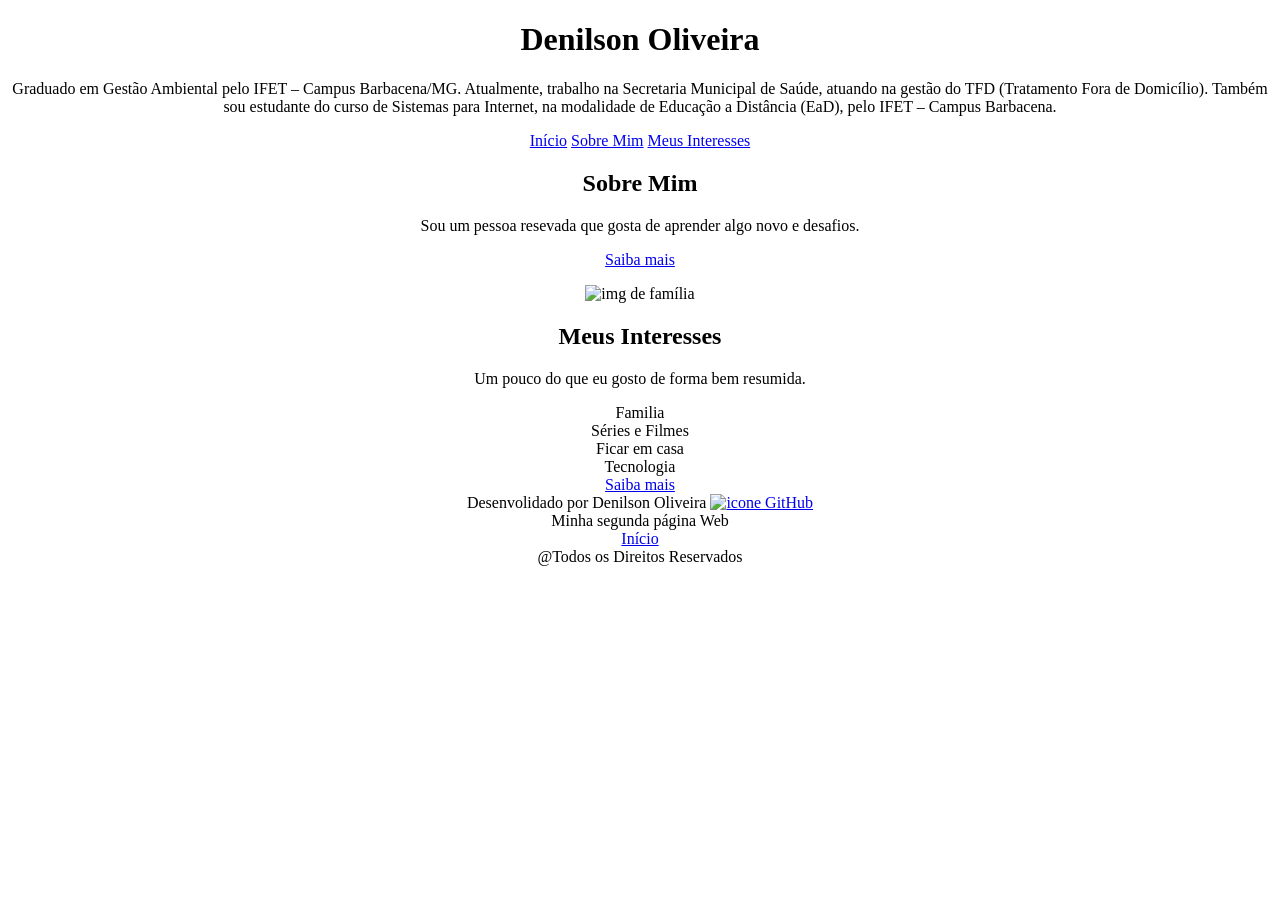
==== index.html @ 172046b7 "Add files via upload" ====
<!DOCTYPE html>
<html>
    <head>
        <meta charset="utf-8">
        <meta name="viewport" content="width=device-width, initial-scale=1.0">
        <title>Denilson Oliveira - Perfil</title>
    </head>
    <body>
        <header>
            <h1 style="text-align: center;">Denilson Oliveira</h1>
                <p style="text-align: center;">Graduado em Gestão Ambiental pelo IFET – Campus Barbacena/MG. 
                   Atualmente, trabalho na Secretaria Municipal de Saúde, atuando na gestão do TFD (Tratamento Fora de Domicílio).
                   Também sou estudante do curso de Sistemas para Internet, na modalidade de Educação a Distância (EaD),
                   pelo IFET – Campus Barbacena.
                   
                </p>
               
                
                
        </header>
        <nav style="text-align: center;">
            <a href="index.html">Início</a>
            <a href="sobre.html">Sobre Mim</a>
            <a href="#mi">Meus Interesses</a>
        </nav>
        <main style="text-align: center;">
            <section>
                <h2>Sobre Mim</h2>
                    <p>Sou um pessoa resevada que gosta de aprender algo novo e desafios.</p>
                    <a href="sobre.html">Saiba mais</a>
                     <P style="text-align: center;">
                    <img src="img/familia.png" width="180"class="imagem-centralizada" alt="img de família"   >
                </P>

            </section>
                
           <section id="mi" >
            <h2>Meus Interesses</h2>
            <p>Um pouco do que eu gosto de forma bem resumida.</p>
                Familia<br>
                Séries e Filmes<br>
                Ficar em casa<br>
                Tecnologia<br>
                <a href="sobre.html">Saiba mais</a>
           </section>
                
           

        </main>
        <footer style="text-align: center;">
            
           Desenvolidado por Denilson Oliveira <a href="https://github.com/d3nilson/" target="_blank" rel="noopener noreferrer">
            <img src="ico/github.png" width="25"class="imagem-centralizada" alt="icone GitHub"  ></a><br>
            Minha segunda página Web<br>
            <a href="index.html">Início</a><br>
            @Todos os Direitos Reservados

        </footer>
    </body>
</html>
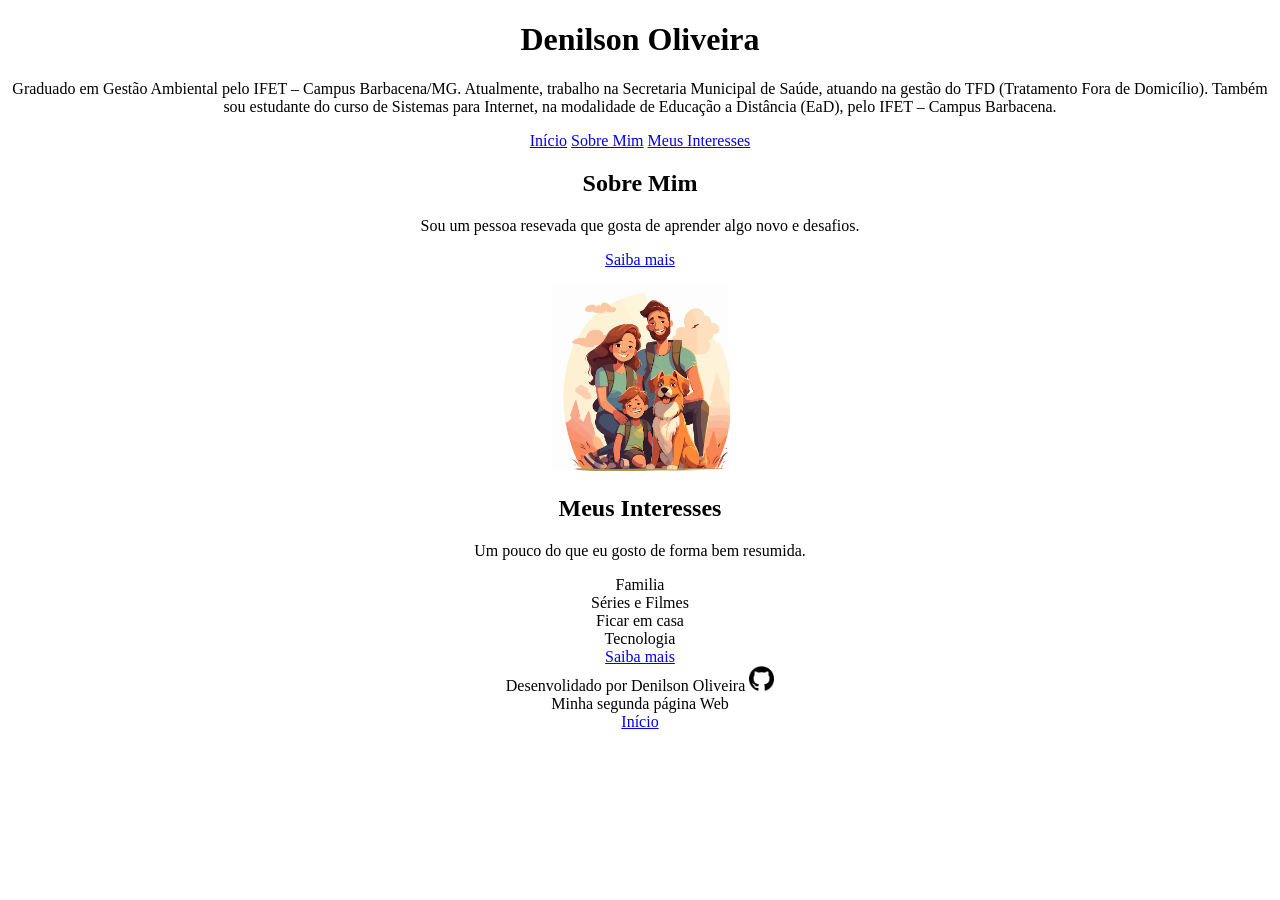
==== commit f0580e67: "Update index.html" ====
--- a/index.html
+++ b/index.html
@@ -12,11 +12,7 @@
                    Atualmente, trabalho na Secretaria Municipal de Saúde, atuando na gestão do TFD (Tratamento Fora de Domicílio).
                    Também sou estudante do curso de Sistemas para Internet, na modalidade de Educação a Distância (EaD),
                    pelo IFET – Campus Barbacena.
-                   
-                </p>
-               
-                
-                
+                </p>          
         </header>
         <nav style="text-align: center;">
             <a href="index.html">Início</a>
@@ -28,12 +24,10 @@
                 <h2>Sobre Mim</h2>
                     <p>Sou um pessoa resevada que gosta de aprender algo novo e desafios.</p>
                     <a href="sobre.html">Saiba mais</a>
-                     <P style="text-align: center;">
+                    <P style="text-align: center;">
                     <img src="img/familia.png" width="180"class="imagem-centralizada" alt="img de família"   >
-                </P>
-
+                    </P>
             </section>
-                
            <section id="mi" >
             <h2>Meus Interesses</h2>
             <p>Um pouco do que eu gosto de forma bem resumida.</p>
@@ -41,20 +35,14 @@
                 Séries e Filmes<br>
                 Ficar em casa<br>
                 Tecnologia<br>
-                <a href="sobre.html">Saiba mais</a>
+            <a href="sobre.html">Saiba mais</a>
            </section>
-                
-           
-
         </main>
         <footer style="text-align: center;">
-            
-           Desenvolidado por Denilson Oliveira <a href="https://github.com/d3nilson/" target="_blank" rel="noopener noreferrer">
+            Desenvolidado por Denilson Oliveira <a href="https://github.com/d3nilson/" target="_blank" rel="noopener noreferrer">
             <img src="ico/github.png" width="25"class="imagem-centralizada" alt="icone GitHub"  ></a><br>
             Minha segunda página Web<br>
             <a href="index.html">Início</a><br>
-            @Todos os Direitos Reservados
-
         </footer>
     </body>
-</html>+</html>
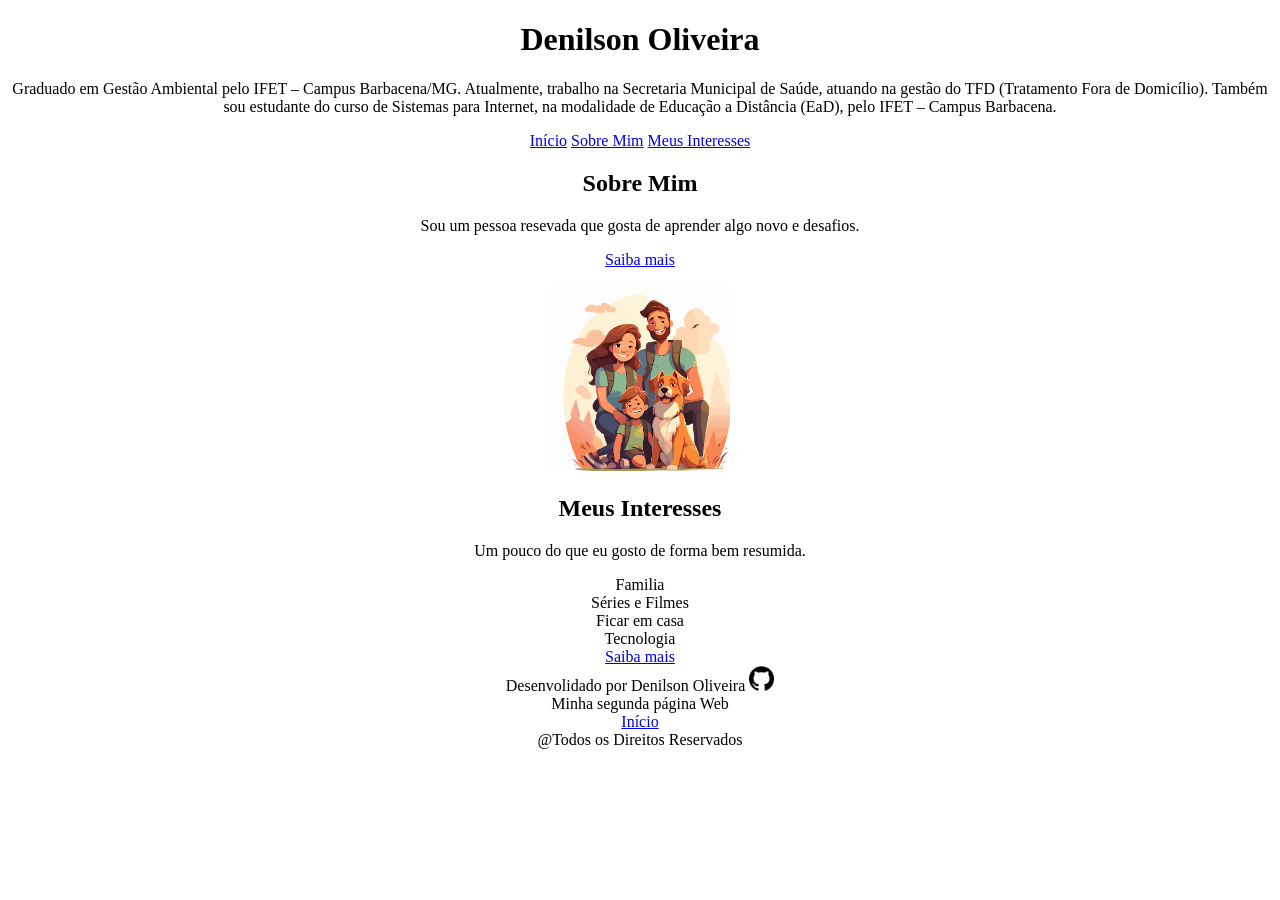
==== commit 003e0238: "Add files via upload" ====
--- a/index.html
+++ b/index.html
@@ -12,7 +12,11 @@
                    Atualmente, trabalho na Secretaria Municipal de Saúde, atuando na gestão do TFD (Tratamento Fora de Domicílio).
                    Também sou estudante do curso de Sistemas para Internet, na modalidade de Educação a Distância (EaD),
                    pelo IFET – Campus Barbacena.
-                </p>          
+                   
+                </p>
+               
+                
+                
         </header>
         <nav style="text-align: center;">
             <a href="index.html">Início</a>
@@ -24,10 +28,12 @@
                 <h2>Sobre Mim</h2>
                     <p>Sou um pessoa resevada que gosta de aprender algo novo e desafios.</p>
                     <a href="sobre.html">Saiba mais</a>
-                    <P style="text-align: center;">
+                     <P style="text-align: center;">
                     <img src="img/familia.png" width="180"class="imagem-centralizada" alt="img de família"   >
                     </P>
+
             </section>
+                
            <section id="mi" >
             <h2>Meus Interesses</h2>
             <p>Um pouco do que eu gosto de forma bem resumida.</p>
@@ -35,14 +41,20 @@
                 Séries e Filmes<br>
                 Ficar em casa<br>
                 Tecnologia<br>
-            <a href="sobre.html">Saiba mais</a>
+                <a href="sobre.html">Saiba mais</a>
            </section>
+                
+           
+
         </main>
         <footer style="text-align: center;">
-            Desenvolidado por Denilson Oliveira <a href="https://github.com/d3nilson/" target="_blank" rel="noopener noreferrer">
+            
+           Desenvolidado por Denilson Oliveira <a href="https://github.com/d3nilson/" target="_blank" rel="noopener noreferrer">
             <img src="ico/github.png" width="25"class="imagem-centralizada" alt="icone GitHub"  ></a><br>
             Minha segunda página Web<br>
             <a href="index.html">Início</a><br>
+            @Todos os Direitos Reservados
+
         </footer>
     </body>
-</html>
+</html>
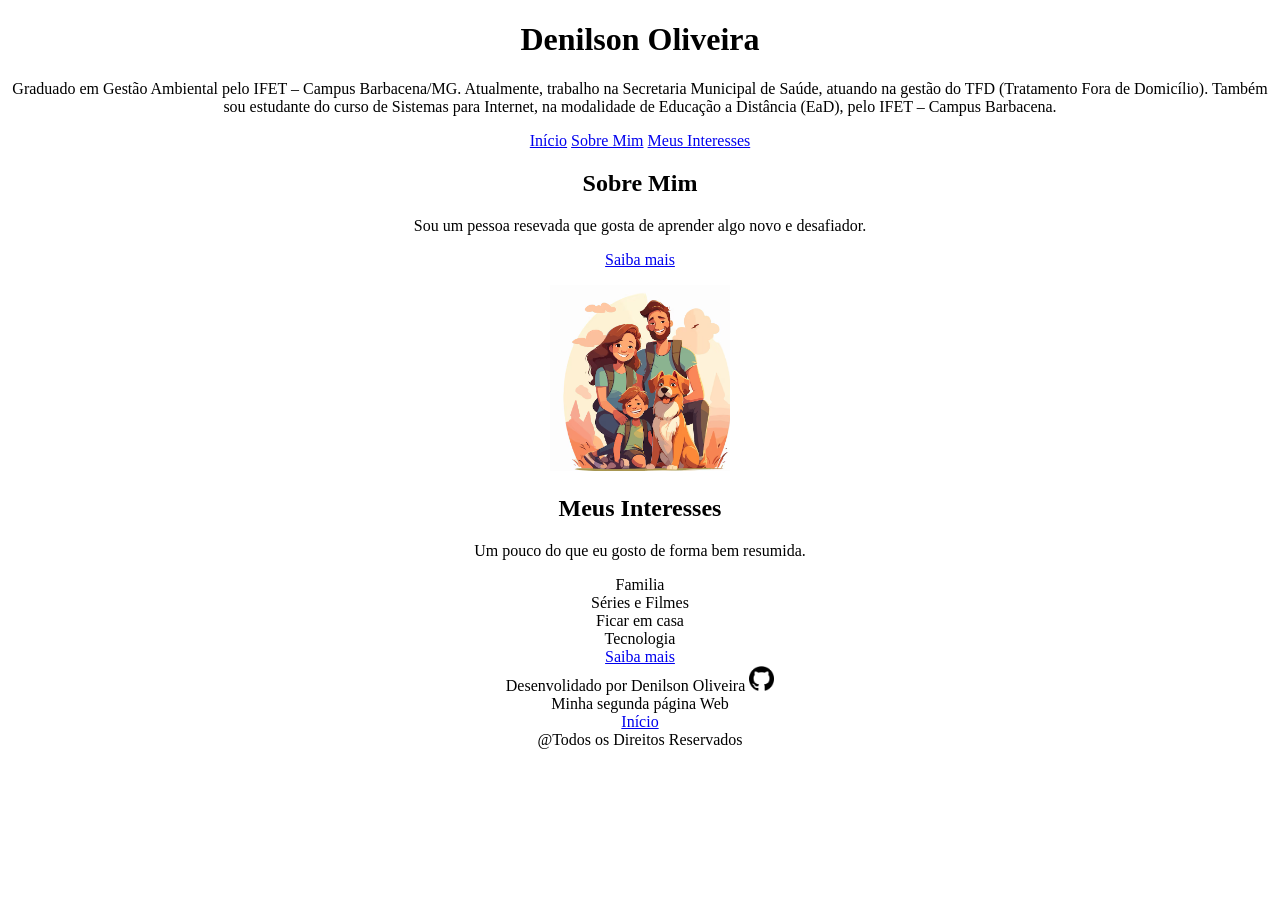
==== commit 81d0a244: "Update index.html" ====
--- a/index.html
+++ b/index.html
@@ -26,7 +26,7 @@
         <main style="text-align: center;">
             <section>
                 <h2>Sobre Mim</h2>
-                    <p>Sou um pessoa resevada que gosta de aprender algo novo e desafios.</p>
+                    <p>Sou um pessoa resevada que gosta de aprender algo novo e desafiador.</p>
                     <a href="sobre.html">Saiba mais</a>
                      <P style="text-align: center;">
                     <img src="img/familia.png" width="180"class="imagem-centralizada" alt="img de família"   >
@@ -57,4 +57,4 @@
 
         </footer>
     </body>
-</html>+</html>
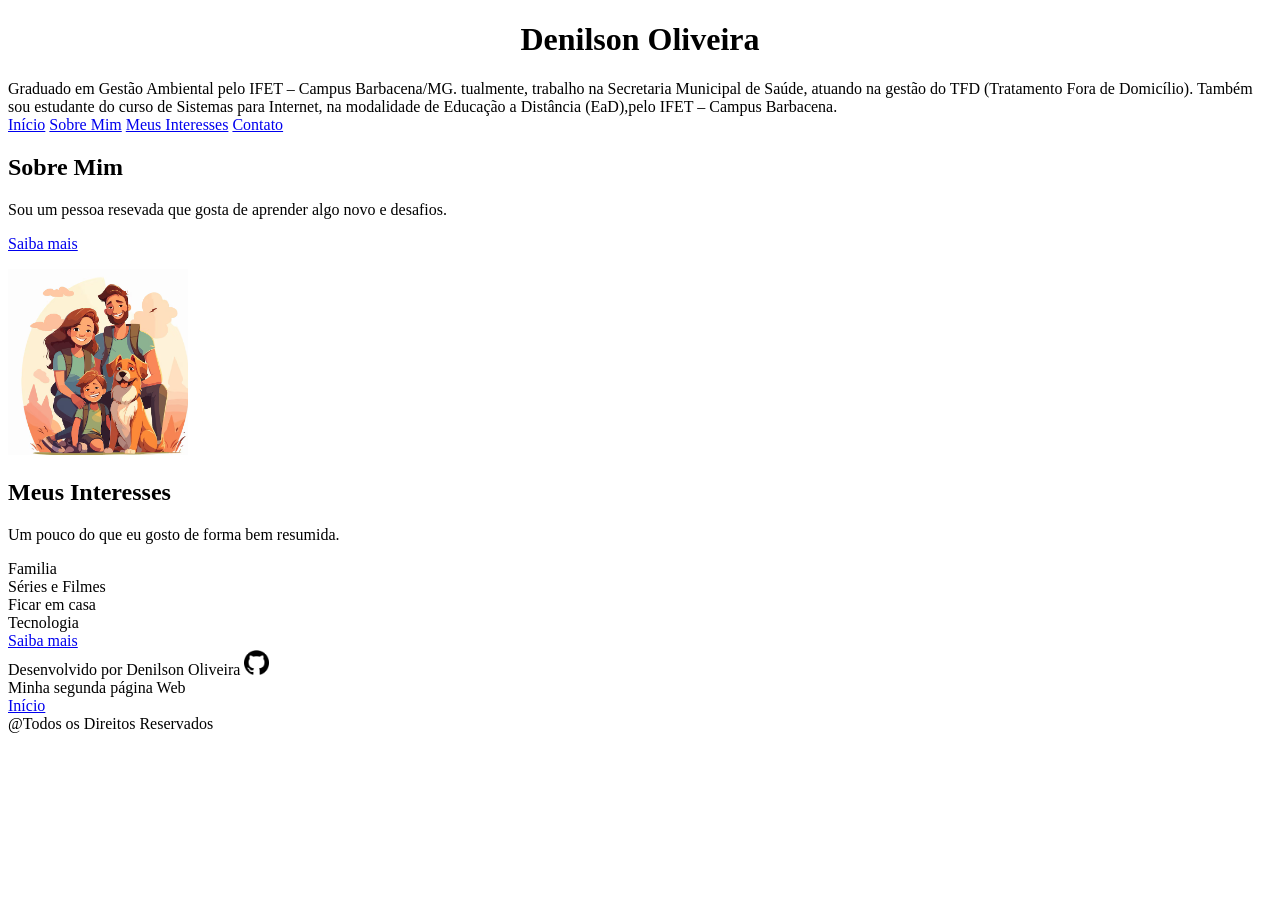
==== commit edf162fe: "Add files via upload" ====
--- a/index.html
+++ b/index.html
@@ -1,60 +1,66 @@
 <!DOCTYPE html>
+
 <html>
+
     <head>
         <meta charset="utf-8">
         <meta name="viewport" content="width=device-width, initial-scale=1.0">
         <title>Denilson Oliveira - Perfil</title>
     </head>
+
     <body>
         <header>
-            <h1 style="text-align: center;">Denilson Oliveira</h1>
-                <p style="text-align: center;">Graduado em Gestão Ambiental pelo IFET – Campus Barbacena/MG. 
-                   Atualmente, trabalho na Secretaria Municipal de Saúde, atuando na gestão do TFD (Tratamento Fora de Domicílio).
-                   Também sou estudante do curso de Sistemas para Internet, na modalidade de Educação a Distância (EaD),
-                   pelo IFET – Campus Barbacena.
-                   
-                </p>
-               
-                
-                
+            <div>
+                <h1 style="text-align: center;">Denilson Oliveira</h1>
+                    Graduado em Gestão Ambiental pelo IFET – Campus Barbacena/MG. 
+                    tualmente, trabalho na Secretaria Municipal de Saúde, atuando na gestão do TFD (Tratamento Fora de Domicílio).
+                    Também sou estudante do curso de Sistemas para Internet, na modalidade de Educação a Distância (EaD),pelo IFET – Campus Barbacena.
+            </div>                     
         </header>
-        <nav style="text-align: center;">
-            <a href="index.html">Início</a>
-            <a href="sobre.html">Sobre Mim</a>
-            <a href="#mi">Meus Interesses</a>
+
+        <nav >
+            <div>
+                <a href="index.html">Início</a>
+                <a href="sobre.html">Sobre Mim</a>
+                <a href="#mi">Meus Interesses</a>
+                <a href="contato.html">Contato</a>
+            </div>
         </nav>
-        <main style="text-align: center;">
+
+        <main >
             <section>
-                <h2>Sobre Mim</h2>
-                    <p>Sou um pessoa resevada que gosta de aprender algo novo e desafiador.</p>
+                <div>
+                    <h2>Sobre Mim</h2>
+                    <p>Sou um pessoa resevada que gosta de aprender algo novo e desafios.</p>
                     <a href="sobre.html">Saiba mais</a>
-                     <P style="text-align: center;">
-                    <img src="img/familia.png" width="180"class="imagem-centralizada" alt="img de família"   >
+                     <P>
+                    <img src="img/familia.png" width="180" alt="img de família"   >
                     </P>
+                </div>
+            </section>
 
-            </section>
-                
-           <section id="mi" >
-            <h2>Meus Interesses</h2>
-            <p>Um pouco do que eu gosto de forma bem resumida.</p>
-                Familia<br>
-                Séries e Filmes<br>
-                Ficar em casa<br>
-                Tecnologia<br>
-                <a href="sobre.html">Saiba mais</a>
-           </section>
-                
-           
+            <section id="mi" >
+                <div>
+                    <h2>Meus Interesses</h2>
+                    <p>Um pouco do que eu gosto de forma bem resumida.</p>
+                    Familia<br>
+                    Séries e Filmes<br>
+                    Ficar em casa<br>
+                    Tecnologia<br>
+                    <a href="sobre.html">Saiba mais</a>
+                    
+                </div>
+           </section>   
 
         </main>
-        <footer style="text-align: center;">
-            
-           Desenvolidado por Denilson Oliveira <a href="https://github.com/d3nilson/" target="_blank" rel="noopener noreferrer">
-            <img src="ico/github.png" width="25"class="imagem-centralizada" alt="icone GitHub"  ></a><br>
-            Minha segunda página Web<br>
-            <a href="index.html">Início</a><br>
-            @Todos os Direitos Reservados
-
+        <footer>
+            <div>
+                Desenvolvido por Denilson Oliveira <a href="https://github.com/d3nilson/" target="_blank" rel="noopener noreferrer">
+                <img src="ico/github.png" width="25"class="imagem-centralizada" alt="icone GitHub"  ></a><br>
+                Minha segunda página Web<br>
+                <a href="index.html">Início</a><br>
+                @Todos os Direitos Reservados
+            </div>          
         </footer>
     </body>
-</html>
+</html>
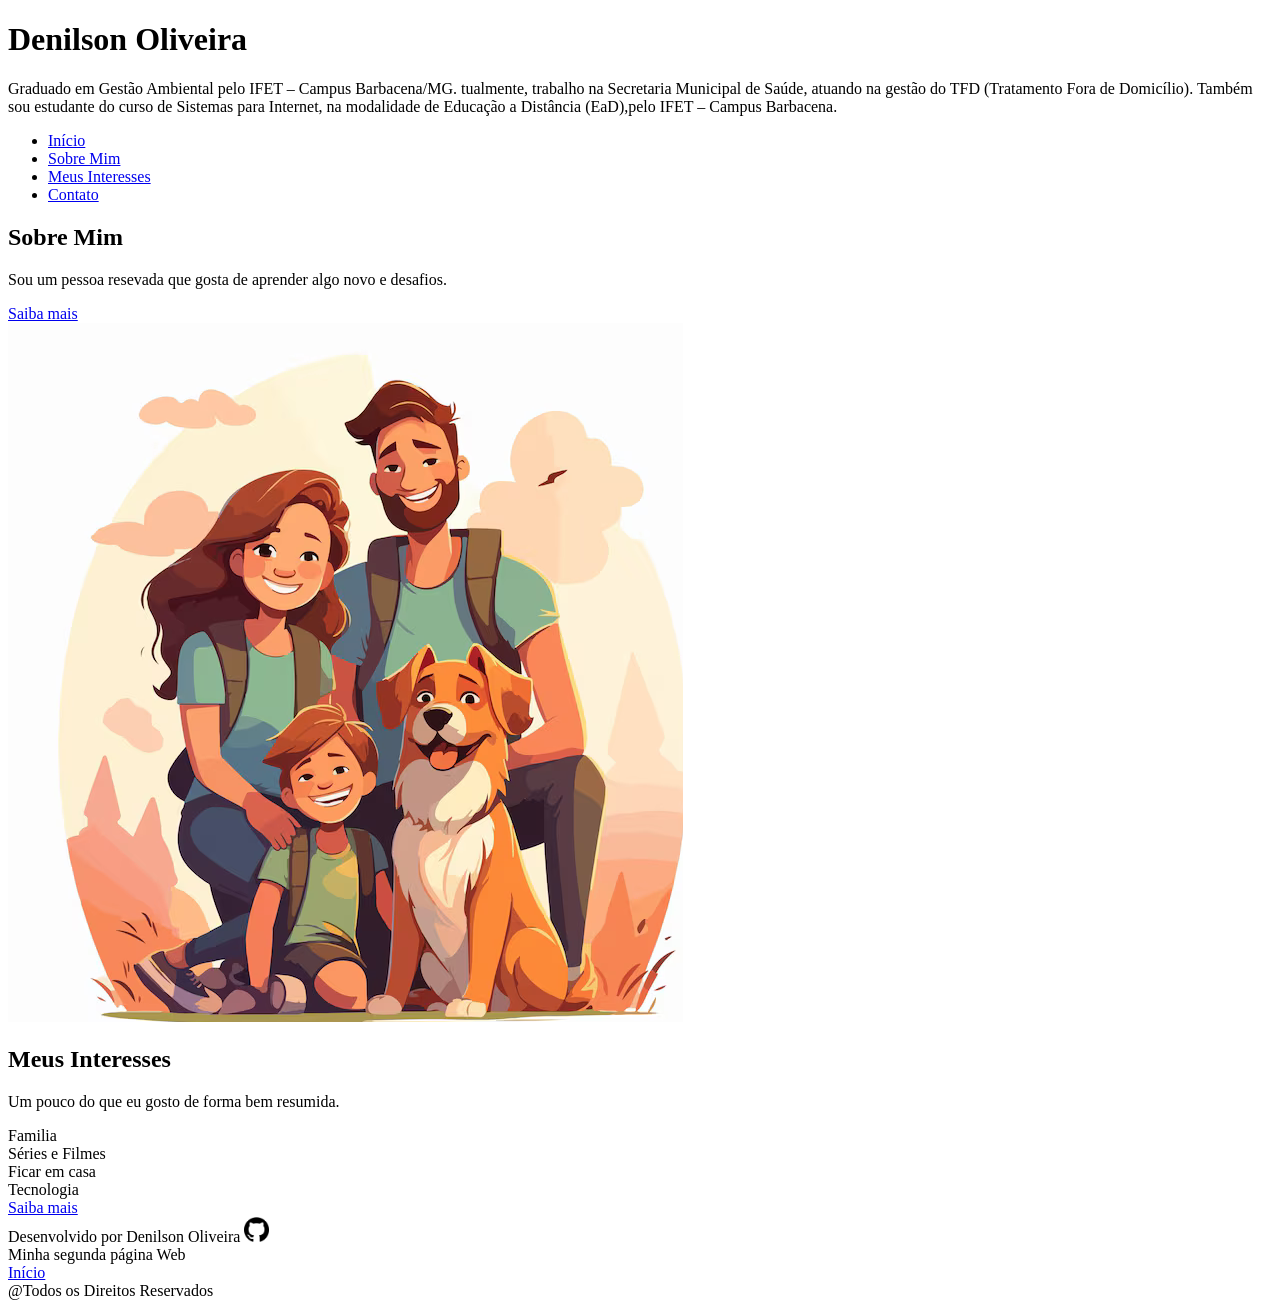
==== commit 2d8cff8d: "Add files via upload" ====
--- a/index.html
+++ b/index.html
@@ -5,62 +5,89 @@
     <head>
         <meta charset="utf-8">
         <meta name="viewport" content="width=device-width, initial-scale=1.0">
+        <link rel="stylesheet" href="css/style.css">
         <title>Denilson Oliveira - Perfil</title>
     </head>
 
     <body>
         <header>
             <div>
-                <h1 style="text-align: center;">Denilson Oliveira</h1>
+                <h1 >Denilson Oliveira</h1>
                     Graduado em Gestão Ambiental pelo IFET – Campus Barbacena/MG. 
                     tualmente, trabalho na Secretaria Municipal de Saúde, atuando na gestão do TFD (Tratamento Fora de Domicílio).
                     Também sou estudante do curso de Sistemas para Internet, na modalidade de Educação a Distância (EaD),pelo IFET – Campus Barbacena.
             </div>                     
         </header>
 
-        <nav >
-            <div>
-                <a href="index.html">Início</a>
-                <a href="sobre.html">Sobre Mim</a>
-                <a href="#mi">Meus Interesses</a>
-                <a href="contato.html">Contato</a>
-            </div>
+        <nav  >
+            <ul class="menu" >
+                <li><a class="fixo" href="index.html">Início</a></li>
+                <li><a href="sobre.html">Sobre Mim</a></li>
+                <li><a href="#mi">Meus Interesses</a></li>
+                <li><a href="contato.html">Contato</a></li>
+               
+            </ul>
+          
         </nav>
 
         <main >
-            <section>
+            <div class="flex-container">
                 <div>
-                    <h2>Sobre Mim</h2>
-                    <p>Sou um pessoa resevada que gosta de aprender algo novo e desafios.</p>
-                    <a href="sobre.html">Saiba mais</a>
-                     <P>
-                    <img src="img/familia.png" width="180" alt="img de família"   >
-                    </P>
+                     <section>
+                        <div>
+                            <h2>Sobre Mim</h2>
+                                <p>Sou um pessoa resevada que gosta de aprender algo novo e desafios.</p>
+                                <div class="btn">
+                                     <a  href="sobre.html">Saiba mais</a>
+                                    
+                                </div>
+                                <img class="img" src="img/familia.png"  alt="img de família"   >
+                                
+                                
+                                
+                        </div>
+                     </section>
+                    </div>
+                <div>
+                    <section id="mi" >
+                        <div>
+                            <h2>Meus Interesses</h2>
+                            <p>Um pouco do que eu gosto de forma bem resumida.</p>
+                            Familia<br>
+                            Séries e Filmes<br>
+                            Ficar em casa<br>
+                            Tecnologia<br>
+                            <div class="btn">
+                                <a  href="sobre.html">Saiba mais</a>
+
+                            </div>
+                            
+                        </div>
+                    </section>   
                 </div>
-            </section>
+                
 
-            <section id="mi" >
-                <div>
-                    <h2>Meus Interesses</h2>
-                    <p>Um pouco do que eu gosto de forma bem resumida.</p>
-                    Familia<br>
-                    Séries e Filmes<br>
-                    Ficar em casa<br>
-                    Tecnologia<br>
-                    <a href="sobre.html">Saiba mais</a>
-                    
-                </div>
-           </section>   
+
+
+                
+            </div>
+           
+
+            
 
         </main>
         <footer>
-            <div>
+            
                 Desenvolvido por Denilson Oliveira <a href="https://github.com/d3nilson/" target="_blank" rel="noopener noreferrer">
                 <img src="ico/github.png" width="25"class="imagem-centralizada" alt="icone GitHub"  ></a><br>
                 Minha segunda página Web<br>
-                <a href="index.html">Início</a><br>
+                <div class="btn">
+                    <a  href="index.html">Início</a><br>
+
+                </div>
+                
                 @Todos os Direitos Reservados
-            </div>          
+                
         </footer>
     </body>
 </html>
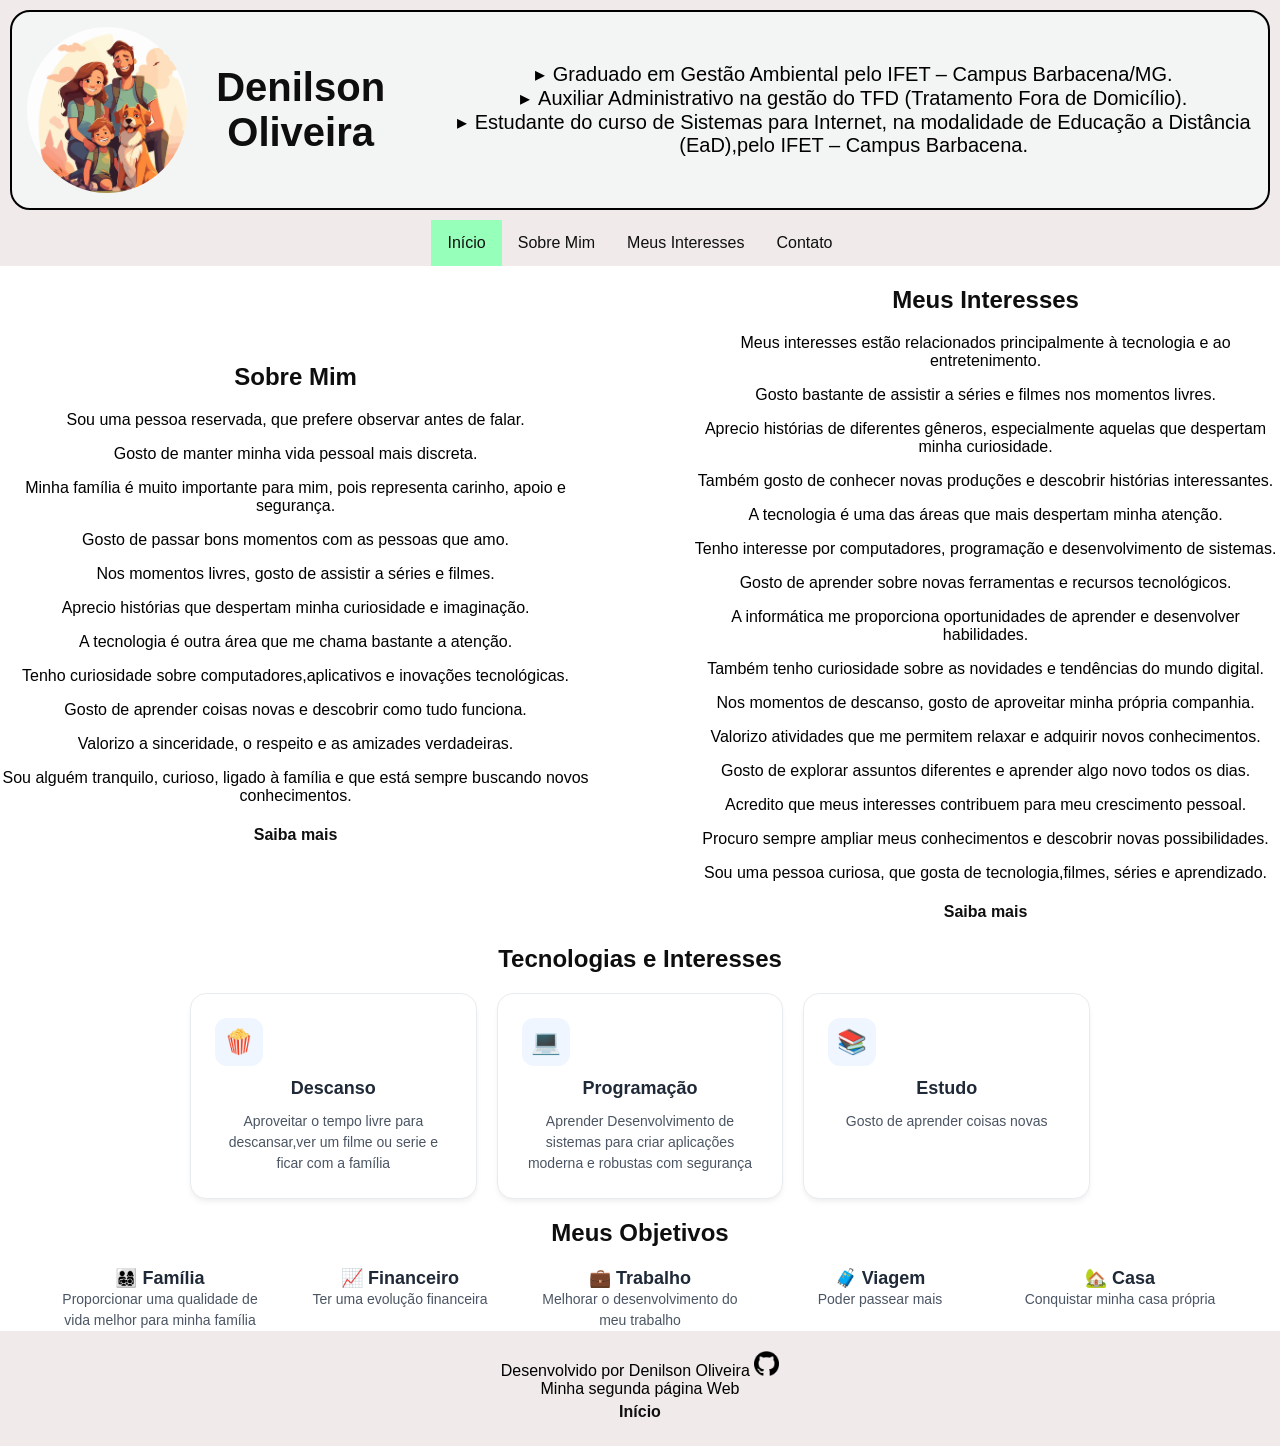
==== commit 2f2ea527: "Add files via upload" ====
--- a/index.html
+++ b/index.html
@@ -1,93 +1,160 @@
 <!DOCTYPE html>
+<html lang="pt-br">
+<head>
+    <meta charset="UTF-8">
+    <meta name="viewport" content="width=device-width, initial-scale=1.0">
+    <link rel="stylesheet" href="css/style2.css">
+    <link rel="stylesheet" href="css/style.css">
+    <title>Denilson Oliveira - Perfil</title>
+</head>
+<body>
+    <header>
+        <div class="principal">
+            <img class="img" src="img/familia.png"  alt="img de família"   >
+            <h1 >Denilson Oliveira</h1>
+                <ul>
+                    <li>Graduado em Gestão Ambiental pelo IFET – Campus Barbacena/MG.</li>
+                    <li>Auxiliar Administrativo na gestão do TFD (Tratamento Fora de Domicílio). </li>
+                    <li>Estudante do curso de Sistemas para Internet, na modalidade de Educação a Distância (EaD),pelo IFET – Campus Barbacena.</li>
+                
+                </ul>
+       
+            </div>  
 
-<html>
-
-    <head>
-        <meta charset="utf-8">
-        <meta name="viewport" content="width=device-width, initial-scale=1.0">
-        <link rel="stylesheet" href="css/style.css">
-        <title>Denilson Oliveira - Perfil</title>
-    </head>
-
-    <body>
-        <header>
-            <div>
-                <h1 >Denilson Oliveira</h1>
-                    Graduado em Gestão Ambiental pelo IFET – Campus Barbacena/MG. 
-                    tualmente, trabalho na Secretaria Municipal de Saúde, atuando na gestão do TFD (Tratamento Fora de Domicílio).
-                    Também sou estudante do curso de Sistemas para Internet, na modalidade de Educação a Distância (EaD),pelo IFET – Campus Barbacena.
-            </div>                     
-        </header>
-
+    </header>
         <nav  >
             <ul class="menu" >
                 <li><a class="fixo" href="index.html">Início</a></li>
                 <li><a href="sobre.html">Sobre Mim</a></li>
                 <li><a href="#mi">Meus Interesses</a></li>
                 <li><a href="contato.html">Contato</a></li>
-               
             </ul>
-          
         </nav>
 
-        <main >
-            <div class="flex-container">
-                <div>
-                     <section>
-                        <div>
-                            <h2>Sobre Mim</h2>
-                                <p>Sou um pessoa resevada que gosta de aprender algo novo e desafios.</p>
-                                <div class="btn">
-                                     <a  href="sobre.html">Saiba mais</a>
-                                    
-                                </div>
-                                <img class="img" src="img/familia.png"  alt="img de família"   >
-                                
-                                
-                                
-                        </div>
-                     </section>
-                    </div>
-                <div>
-                    <section id="mi" >
-                        <div>
-                            <h2>Meus Interesses</h2>
-                            <p>Um pouco do que eu gosto de forma bem resumida.</p>
-                            Familia<br>
-                            Séries e Filmes<br>
-                            Ficar em casa<br>
-                            Tecnologia<br>
-                            <div class="btn">
-                                <a  href="sobre.html">Saiba mais</a>
+    <main >
+        <div class="conteudo"> 
+        <section>
+            <div class="texto">
+                <h2>Sobre Mim</h2>
+                <p>Sou uma pessoa reservada, que prefere observar antes de falar. 
+                <p>Gosto de manter minha vida pessoal mais discreta.</p>
+                <p>Minha família é muito importante para mim, pois representa carinho, apoio e segurança. 
+                <p>Gosto de passar bons momentos com as pessoas que amo.</p>
+                <p>Nos momentos livres, gosto de assistir a séries e filmes.</p> 
+                <p>Aprecio histórias que despertam minha curiosidade e imaginação.</p>
+                <p>A tecnologia é outra área que me chama bastante a atenção. 
+                <p>Tenho curiosidade sobre computadores,aplicativos e inovações tecnológicas.</p>
+                <p>Gosto de aprender coisas novas e descobrir como tudo funciona. 
+                <p>Valorizo a sinceridade, o respeito e as amizades verdadeiras.</p>
+                <p>Sou alguém tranquilo, curioso, ligado à família e que está sempre buscando novos conhecimentos.</p>
+            </div>
+            <div class="btn"><a  href="sobre.html">Saiba mais</a></div> 
+                       
+        </section>
+        <section class="texto" >
+            <div>
+                <h2>Meus Interesses</h2>
+                <div class="texto">
+                <p>Meus interesses estão relacionados principalmente à tecnologia e ao entretenimento.</p>
+                <p>Gosto bastante de assistir a séries e filmes nos momentos livres.</p>
+                <p>Aprecio histórias de diferentes gêneros, especialmente aquelas que despertam minha curiosidade.</p>
+                <p>Também gosto de conhecer novas produções e descobrir histórias interessantes.</p>
+                <p>A tecnologia é uma das áreas que mais despertam minha atenção.</p>
+                <p>Tenho interesse por computadores, programação e desenvolvimento de sistemas.</p>
+                <p>Gosto de aprender sobre novas ferramentas e recursos tecnológicos.</p>
+                <p>A informática me proporciona oportunidades de aprender e desenvolver habilidades.</p>
+                <p>Também tenho curiosidade sobre as novidades e tendências do mundo digital.</p>
+                <p>Nos momentos de descanso, gosto de aproveitar minha própria companhia.</p>
+                <p>Valorizo atividades que me permitem relaxar e adquirir novos conhecimentos.</p>
+                <p>Gosto de explorar assuntos diferentes e aprender algo novo todos os dias.</p>
+                <p>Acredito que meus interesses contribuem para meu crescimento pessoal.</p>
+                <p>Procuro sempre ampliar meus conhecimentos e descobrir novas possibilidades.</p>
+                <p>Sou uma pessoa curiosa, que gosta de tecnologia,filmes, séries e aprendizado.</p>
+                
+                </div>
+                <div class="btn"><a  href="sobre.html">Saiba mais</a></div>
+                            
+            </div>
+        </section >
+        </div>
+        <div>
+            <section class="conteudo2">
+                <h2>Tecnologias e Interesses</h2>                
+                    <ul class="lista-container">
+    
+                        <li class="cartao-item">
+                        <div class="icone">🍿</div> <!-- Pipoca (Cinema/Entretenimento) -->
+                        <h3 class="titulo">Descanso</h3>
+                        <p class="descricao">Aproveitar o tempo livre para descansar,ver um filme ou serie e ficar com a família</p>
+                        </li>
 
-                            </div>
-                            
-                        </div>
-                    </section>   
-                </div>
-                
+                        <li class="cartao-item">
+                        <div class="icone">💻</div>
+                        <h3 class="titulo">Programação</h3>
+                        <p class="descricao">Aprender Desenvolvimento de sistemas  para criar aplicações moderna e robustas com segurança</p>
+                        </li>
 
+                        <li class="cartao-item">
+                        <div class="icone">📚</div> <!-- Pilha de livros (Leitura/Estudo) -->
+                        <h3 class="titulo">Estudo</h3>
+                        <p class="descricao">Gosto de aprender coisas novas</p>
+                        </li>
 
+                    </ul>
 
-                
-            </div>
+        </section> 
+        <div>
+    <section class="conteudo3">
+    <h2>Meus Objetivos</h2>
+
+    <div class="obj">
+
+        <div>
+            <h3 class="titulo">👨‍👩‍👧‍👦 Família</h3>
+            <p class="descricao">Proporcionar uma qualidade de vida melhor para minha família</p>
+        </div>
+
+        <div>
+            <h3 class="titulo">📈 Financeiro</h3>
+            <p class="descricao">Ter uma evolução financeira</p>
+        </div>
+
+        <div>
+            <h3 class="titulo">💼 Trabalho</h3>
+            <p class="descricao">Melhorar o desenvolvimento do meu trabalho</p>
+        </div>
+
+        <div>
+            <h3 class="titulo">🧳 Viagem</h3>
+            <p class="descricao">Poder passear mais</p>
+        </div>
+
+        <div>
+            <h3 class="titulo">🏡 Casa</h3>
+            <p class="descricao">Conquistar minha casa própria</p>
+        </div>
+
+    </div>
+</section>
+
+            </section>
+        </div>
+        
+
+    
            
-
-            
-
-        </main>
-        <footer>
-            
-                Desenvolvido por Denilson Oliveira <a href="https://github.com/d3nilson/" target="_blank" rel="noopener noreferrer">
+        
+    </main>
+    <footer>
+        Desenvolvido por Denilson Oliveira <a href="https://github.com/d3nilson/" target="_blank" rel="noopener noreferrer">
                 <img src="ico/github.png" width="25"class="imagem-centralizada" alt="icone GitHub"  ></a><br>
                 Minha segunda página Web<br>
                 <div class="btn">
                     <a  href="index.html">Início</a><br>
 
                 </div>
-                
-                @Todos os Direitos Reservados
-                
-        </footer>
-    </body>
-</html>+
+    </footer>
+    
+</body>
+</html>
--- a/css/style2.css
+++ b/css/style2.css
@@ -0,0 +1,208 @@
+
+* {
+    box-sizing: border-box;
+}
+
+body {
+    font-family: Arial, Helvetica, sans-serif;
+    margin: 0;
+}
+
+h1 {
+    color: #000000;
+    font-size: 40px;
+}
+
+
+
+/* principal */
+
+.principal {
+    width: 100%;
+    border: 2px solid black;
+    border-radius: 20px;
+    margin: 0 auto;
+    background-color: rgb(243, 245, 244);
+
+    display: flex;
+    align-items: center;
+    justify-content: space-between;
+    padding: 15px;
+}
+
+.principal img {
+    width: 160px;
+    object-fit: cover;
+    border-radius: 50%;
+}
+
+.principal li {
+    list-style: none;
+    font-size: 20px;
+}
+
+.principal li::before {
+    content: "▸";
+    color: #000000;
+    margin-right: 8px;
+}
+
+
+/* menu */
+
+ul.menu {
+  list-style-type: none;
+  margin: 0;
+  padding: 0;
+  background-color: #f0eaea;
+  display: flex;
+  width: 100%;
+  justify-content: center;
+  
+  
+ 
+}
+
+
+ul.menu li a {
+  display: block;
+  color: rgb(15, 15, 15);
+  padding: 14px 16px;
+  text-decoration: none;
+  
+}
+
+ul.menu li a:hover:not(.fixo) {
+  background-color: #96ffb9;
+}
+
+ul.menu li a.fixo {
+  background-color: #96ffb9;
+}
+
+
+/*botoes*/
+.btn {
+    text-align: center;
+    text-decoration: none;
+    padding: 5px;
+    border-radius: 20%;
+    font-weight: bold;
+   
+}
+
+.btn a {
+     
+    color: rgb(15, 15, 15);
+    padding: 14px 16px;
+    text-decoration: none;
+    padding: 5px;
+    border-radius: 20%;
+}
+
+.btn a:hover {
+    
+    background-color: #96ffb9;
+    padding: 5px;
+    border-radius: 20%;
+}
+
+/*sessoes*/
+
+.conteudo {
+    display: flex;
+    gap: 100px;
+    align-items: center;
+    justify-content: center;
+}
+
+.conteudo  h2 {
+    text-align: center;
+}
+
+/*caixinhas flex*/
+
+    .lista-container {
+      list-style: none;
+      padding: 0;
+      margin: 0 auto;
+      display: grid;
+      grid-template-columns: repeat(auto-fit, minmax(250px, 1fr));
+      gap: 20px;
+      width: 90%;
+      max-width: 900px;
+    }
+
+/* Estilização da Caixinha (li) */
+    .cartao-item {
+      background-color: #ffffff;
+      border: 1px solid #e9ecef;
+      border-radius: 16px;              /* Bordas arredondadas modernas */
+      padding: 24px;
+      display: flex;
+      flex-direction: column;           /* Elementos empilhados verticalmente */
+      gap: 12px;
+      box-shadow: 0 4px 6px -1px rgba(0, 0, 0, 0.05), 0 2px 4px -1px rgba(0, 0, 0, 0.03);
+      transition: all 0.3s ease;        /* Suaviza o efeito do mouse */
+      cursor: pointer;
+    }
+
+    /* Efeito ao passar o mouse (Hover) */
+    .cartao-item:hover {
+      transform: translateY(-5px);      /* Levanta a caixinha levemente */
+      box-shadow: 0 10px 15px -3px rgba(0, 0, 0, 0.1), 0 4px 6px -2px rgba(0, 0, 0, 0.05);
+      border-color: #3b82f6;            /* Muda a cor da borda */
+    }
+
+    /* Personalização do Ícone / Marcador */
+    .icone {
+      font-size: 24px;
+      background-color: #eff6ff;
+      color: #3b82f6;
+      width: 48px;
+      height: 48px;
+      display: flex;
+      align-items: center;
+      justify-content: center;
+      border-radius: 12px;
+    }
+
+    /* Título do Item */
+    .titulo {
+      margin: 0;
+      font-size: 18px;
+      font-weight: 600;
+      color: #1f2937;
+    }
+
+    /* Descrição do Item */
+    .descricao {
+      margin: 0;
+      font-size: 14px;
+      color: #4b5563;
+      line-height: 1.5;
+    }
+
+.conteudo2 h2{ 
+    text-align: center;
+}
+
+/*conteudo3*/
+.obj {
+    display: grid;
+    grid-template-columns: repeat(5, 200px);
+    justify-content: center;
+    text-align: center;
+    gap: 40px;
+}
+
+.conteudo3 h2{ 
+    text-align: center;
+}
+
+/*final página*/
+footer {
+  padding: 20px;
+  text-align: center;
+  background: #f0eaea;
+}
--- a/css/style.css
+++ b/css/style.css
@@ -0,0 +1,155 @@
+header {
+  background-color: #f0eaea;
+  padding: 10px;
+  text-align: center;
+}
+
+
+
+
+body{
+    font-family:Arial, Helvetica, sans-serif;
+    text-align: center;
+}
+
+/*título*/
+
+h1,h2{
+    color: rgb(13, 14, 13);
+}
+
+
+
+/*Menu*/
+
+ul.menu {
+  list-style-type: none;
+  margin: 0;
+  padding: 0;
+  background-color: #f0eaea;
+  display: flex;
+  width: 100%;
+  justify-content: center;
+  
+  
+ 
+}
+
+
+ul.menu li a {
+  display: block;
+  color: rgb(15, 15, 15);
+  padding: 14px 16px;
+  text-decoration: none;
+  
+}
+
+ul.menu li a:hover:not(.fixo) {
+  background-color: #96ffb9;
+}
+
+ul.menu li a.fixo {
+  background-color: #96ffb9;
+}
+
+div.flex-container {
+  display: flex;
+  flex-direction: row;
+  justify-content: center;
+}
+
+div.flex-container > div {
+  margin: 10px;
+}
+
+/*Imagem*/
+.img{
+    width: 180px;
+    border-radius: 50%;
+    
+
+}
+
+/*botoes*/
+.btn {
+    text-decoration: none;
+    padding: 5px;
+    border-radius: 20%;
+    font-weight: bold;
+}
+
+.btn a {
+    color: rgb(15, 15, 15);
+    padding: 14px 16px;
+    text-decoration: none;
+    padding: 5px;
+    border-radius: 20%;
+}
+
+.btn a:hover {
+    background-color: #96ffb9;
+    padding: 5px;
+    border-radius: 20%;
+}
+
+
+
+
+/*formulario*/
+
+form {
+  border-radius: 5px;
+  background-color: #b96f6f;
+  padding: 20px;
+  font-size: 20px;
+ 
+}
+
+.int ul{
+    list-style-type: none;
+    text-align: center;
+       
+}
+
+.t1 {
+    font-weight: bold;
+  
+}
+
+
+/* Estilo base para todos os inputs de texto */
+input[type="text"],
+input[type="email"],
+textarea#mensagem{
+  width: 20%;
+  padding: 12px 16px;
+  border: 2px solid #ccc;
+  border-radius: 8px;
+  font-size: 12px;
+  outline: none; /* Remove a borda padrão do navegador */
+  transition: border-color 0.3s ease, box-shadow 0.3s ease;
+}
+
+/* Quando o usuário clica ou digita no input (foco) */
+input[type="text"]:focus,
+input[type="email"]:focus,
+textarea#mensagem:focus {
+  border-color: #96ffb9;
+  box-shadow: 0 0 10px #000000;
+}
+
+button[type="submit"],
+button[type="reset"] {
+  padding: 12px 24px;
+  border-radius: 8px;
+  font-size: 12px;
+  font-weight: bold;
+
+}
+
+
+footer {
+  padding: 20px;
+  text-align: center;
+  background: #f0eaea;
+}
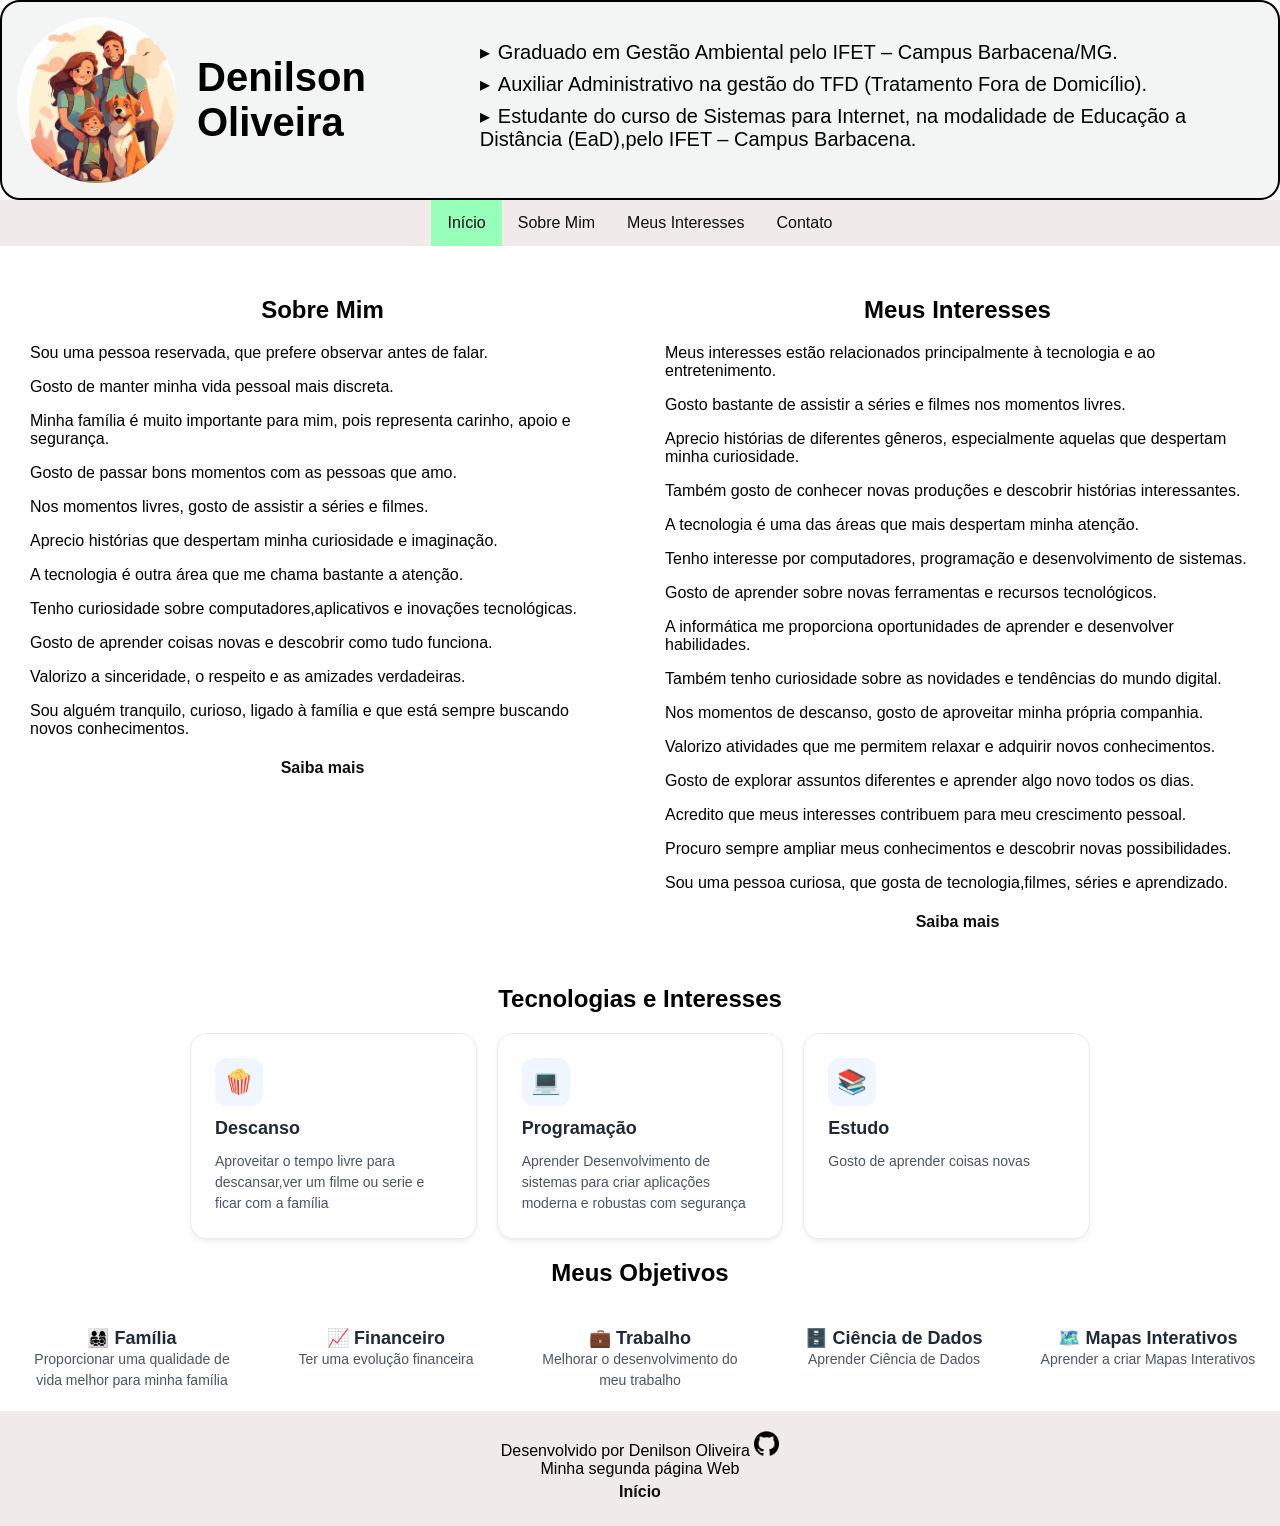
==== commit d87cf8ce: "Add files via upload" ====
--- a/index.html
+++ b/index.html
@@ -3,8 +3,7 @@
 <head>
     <meta charset="UTF-8">
     <meta name="viewport" content="width=device-width, initial-scale=1.0">
-    <link rel="stylesheet" href="css/style2.css">
-    <link rel="stylesheet" href="css/style.css">
+      <link rel="stylesheet" href="css/style.css">
     <title>Denilson Oliveira - Perfil</title>
 </head>
 <body>
@@ -125,13 +124,13 @@
         </div>
 
         <div>
-            <h3 class="titulo">🧳 Viagem</h3>
-            <p class="descricao">Poder passear mais</p>
+            <h3 class="titulo">🗄️ Ciência de Dados</h3>
+            <p class="descricao">Aprender Ciência de Dados </p>
         </div>
 
         <div>
-            <h3 class="titulo">🏡 Casa</h3>
-            <p class="descricao">Conquistar minha casa própria</p>
+            <h3 class="titulo">🗺️ Mapas Interativos</h3>
+            <p class="descricao">Aprender a criar Mapas Interativos</p>
         </div>
 
     </div>
--- a/css/style.css
+++ b/css/style.css
@@ -1,155 +1,501 @@
-header {
-  background-color: #f0eaea;
-  padding: 10px;
-  text-align: center;
-}
-
-
-
-
-body{
-    font-family:Arial, Helvetica, sans-serif;
+
+/* ================================= */
+/* CONFIGURAÇÕES GERAIS */
+/* ================================= */
+
+* {
+    box-sizing: border-box;
+}
+
+html, body {
+    margin: 0;
+    padding: 0;
+    width: 100%;
+    overflow-x: hidden;
+    font-family: Arial, Helvetica, sans-serif;
+}
+
+img {
+    max-width: 100%;
+    height: auto;
+}
+
+h1 {
+    color: #000000;
+    font-size: 40px;
+}
+
+h2 {
     text-align: center;
 }
 
-/*título*/
-
-h1,h2{
-    color: rgb(13, 14, 13);
-}
-
-
-
-/*Menu*/
+
+/* ================================= */
+/* CABEÇALHO */
+/* ================================= */
+
+.principal {
+    width: 100%;
+    border: 2px solid black;
+    border-radius: 20px;
+    margin: 0 auto;
+    background-color: rgb(243, 245, 244);
+
+    display: flex;
+    align-items: center;
+    justify-content: space-between;
+
+    padding: 15px;
+    gap: 20px;
+}
+
+.principal img {
+    width: 160px;
+    object-fit: cover;
+    border-radius: 50%;
+}
+
+.principal li {
+    list-style: none;
+    font-size: 20px;
+    margin-bottom: 8px;
+}
+
+.principal li::before {
+    content: "▸";
+    color: #000000;
+    margin-right: 8px;
+}
+
+
+/* ================================= */
+/* MENU */
+/* ================================= */
 
 ul.menu {
-  list-style-type: none;
-  margin: 0;
-  padding: 0;
-  background-color: #f0eaea;
-  display: flex;
-  width: 100%;
-  justify-content: center;
-  
-  
- 
-}
-
+    list-style: none;
+    margin: 0;
+    padding: 0;
+
+    background-color: #f0eaea;
+
+    display: flex;
+    justify-content: center;
+    width: 100%;
+}
 
 ul.menu li a {
-  display: block;
-  color: rgb(15, 15, 15);
-  padding: 14px 16px;
-  text-decoration: none;
-  
-}
-
-ul.menu li a:hover:not(.fixo) {
-  background-color: #96ffb9;
-}
-
-ul.menu li a.fixo {
-  background-color: #96ffb9;
-}
-
-div.flex-container {
-  display: flex;
-  flex-direction: row;
-  justify-content: center;
-}
-
-div.flex-container > div {
-  margin: 10px;
-}
-
-/*Imagem*/
-.img{
-    width: 180px;
-    border-radius: 50%;
-    
-
-}
-
-/*botoes*/
-.btn {
-    text-decoration: none;
-    padding: 5px;
-    border-radius: 20%;
-    font-weight: bold;
-}
-
-.btn a {
+    display: block;
     color: rgb(15, 15, 15);
     padding: 14px 16px;
     text-decoration: none;
+}
+
+ul.menu li a:hover:not(.fixo) {
+    background-color: #96ffb9;
+}
+
+ul.menu li a.fixo {
+    background-color: #96ffb9;
+}
+
+
+/* ================================= */
+/* BOTÕES */
+/* ================================= */
+
+.btn {
+    text-align: center;
+    text-decoration: none;
     padding: 5px;
+    font-weight: bold;
+}
+
+.btn a {
+    color: rgb(15, 15, 15);
+    padding: 5px;
+    text-decoration: none;
     border-radius: 20%;
 }
 
 .btn a:hover {
     background-color: #96ffb9;
-    padding: 5px;
-    border-radius: 20%;
-}
-
-
-
-
-/*formulario*/
-
-form {
-  border-radius: 5px;
-  background-color: #b96f6f;
-  padding: 20px;
-  font-size: 20px;
- 
-}
-
-.int ul{
-    list-style-type: none;
+}
+
+
+/* ================================= */
+/* CONTEÚDO PRINCIPAL */
+/* ================================= */
+
+.conteudo {
+    display: flex;
+    gap: 50px;
+    align-items: flex-start;
+    justify-content: center;
+    padding: 30px;
+}
+
+.conteudo section {
+    flex: 1;
+    min-width: 0;
+}
+
+.conteudo h2 {
     text-align: center;
-       
-}
-
-.t1 {
+}
+
+
+/* ================================= */
+/* TECNOLOGIAS E INTERESSES */
+/* ================================= */
+
+.lista-container {
+    list-style: none;
+    padding: 0;
+    margin: 0 auto;
+
+    display: grid;
+
+    grid-template-columns:
+        repeat(auto-fit, minmax(250px, 1fr));
+
+    gap: 20px;
+
+    width: 90%;
+    max-width: 900px;
+}
+
+
+/* CARTÕES */
+
+.cartao-item {
+    background-color: #ffffff;
+
+    border: 1px solid #e9ecef;
+    border-radius: 16px;
+
+    padding: 24px;
+
+    display: flex;
+    flex-direction: column;
+    gap: 12px;
+
+    box-shadow:
+        0 4px 6px -1px rgba(0, 0, 0, 0.05),
+        0 2px 4px -1px rgba(0, 0, 0, 0.03);
+
+    transition: all 0.3s ease;
+}
+
+.cartao-item:hover {
+    transform: translateY(-5px);
+
+    box-shadow:
+        0 10px 15px -3px rgba(0, 0, 0, 0.1),
+        0 4px 6px -2px rgba(0, 0, 0, 0.05);
+
+    border-color: #3b82f6;
+}
+
+
+/* ÍCONES */
+
+.icone {
+    font-size: 24px;
+
+    background-color: #eff6ff;
+    color: #3b82f6;
+
+    width: 48px;
+    height: 48px;
+
+    display: flex;
+    align-items: center;
+    justify-content: center;
+
+    border-radius: 12px;
+}
+
+
+/* TÍTULOS E DESCRIÇÕES */
+
+.titulo {
+    margin: 0;
+    font-size: 18px;
+    font-weight: 600;
+    color: #1f2937;
+}
+
+.descricao {
+    margin: 0;
+    font-size: 14px;
+    color: #4b5563;
+    line-height: 1.5;
+}
+
+.conteudo2 h2,
+.conteudo3 h2 {
+    text-align: center;
+}
+
+
+/* ================================= */
+/* MEUS OBJETIVOS */
+/* ================================= */
+
+.obj {
+    display: grid;
+
+    grid-template-columns:
+        repeat(auto-fit, minmax(180px, 1fr));
+
+    justify-content: center;
+    text-align: center;
+
+    gap: 30px;
+    padding: 20px;
+}
+
+
+/* ================================= */
+/* RODAPÉ */
+/* ================================= */
+
+footer {
+    padding: 20px;
+    text-align: center;
+    background: #f0eaea;
+}
+
+
+/* ================================= */
+/* FORMULÁRIO */
+/* ================================= */
+
+.form {
+    padding: 20px;
+    width: 600px;
+    max-width: 100%;
+    margin: auto;
+}
+
+.fieldset {
+    border: 2px solid #18191a;
+    border-radius: 10px;
+}
+
+legend {
+    font-size: 18px;
     font-weight: bold;
-  
-}
-
-
-/* Estilo base para todos os inputs de texto */
-input[type="text"],
-input[type="email"],
-textarea#mensagem{
-  width: 20%;
-  padding: 12px 16px;
-  border: 2px solid #ccc;
-  border-radius: 8px;
-  font-size: 12px;
-  outline: none; /* Remove a borda padrão do navegador */
-  transition: border-color 0.3s ease, box-shadow 0.3s ease;
-}
-
-/* Quando o usuário clica ou digita no input (foco) */
-input[type="text"]:focus,
-input[type="email"]:focus,
-textarea#mensagem:focus {
-  border-color: #96ffb9;
-  box-shadow: 0 0 10px #000000;
-}
-
-button[type="submit"],
-button[type="reset"] {
-  padding: 12px 24px;
-  border-radius: 8px;
-  font-size: 12px;
-  font-weight: bold;
-
-}
-
-
-footer {
-  padding: 20px;
-  text-align: center;
-  background: #f0eaea;
-}
+    color: #020202;
+    padding: 0 10px;
+}
+
+.label1 {
+    padding: 10px;
+    display: block;
+    margin-top: 20px;
+}
+
+.input1 {
+    width: 100%;
+    padding: 10px;
+    border: 1px solid #ccc;
+    border-radius: 5px;
+}
+
+.botoes {
+    display: flex;
+    justify-content: center;
+    align-items: center;
+    gap: 15px;
+}
+
+.button1 {
+    width: 120px;
+    padding: 15px;
+    border-radius: 25px;
+    background-color: white;
+    color: black;
+    border: 2px solid #555;
+}
+
+.button1:hover {
+    background-color: #555;
+    color: white;
+}
+
+
+/* ================================= */
+/* RESPONSIVIDADE */
+/* CELULARES */
+/* ================================= */
+
+@media screen and (max-width: 600px) {
+
+    h1 {
+        font-size: 24px;
+        text-align: center;
+    }
+
+    .principal {
+        flex-direction: column;
+        text-align: center;
+        gap: 15px;
+    }
+
+    .principal img {
+        width: 120px;
+    }
+
+    .principal ul {
+        padding: 0;
+    }
+
+    .principal li {
+        font-size: 14px;
+        margin-bottom: 10px;
+    }
+
+    /* MENU */
+
+    ul.menu {
+        flex-direction: column;
+        text-align: center;
+    }
+
+    ul.menu li a {
+        padding: 12px;
+    }
+
+    /* CONTEÚDO */
+
+    .conteudo {
+        flex-direction: column;
+        gap: 20px;
+        padding: 15px;
+    }
+
+    .conteudo section {
+        width: 100%;
+    }
+
+    /* CARTÕES */
+
+    .lista-container {
+        grid-template-columns: 1fr;
+        width: 95%;
+    }
+
+    /* OBJETIVOS */
+
+    .obj {
+        grid-template-columns: 1fr;
+        gap: 15px;
+        padding: 15px;
+    }
+
+    /* FORMULÁRIO */
+
+    .form {
+        width: 100%;
+    }
+
+    .botoes {
+        flex-wrap: wrap;
+    }
+
+}
+
+
+/* ================================= */
+/* RESPONSIVIDADE */
+/* TABLETS */
+/* ================================= */
+
+@media screen and (min-width: 601px)
+and (max-width: 1023px) {
+
+    h1 {
+        font-size: 30px;
+    }
+
+    .principal {
+        flex-wrap: wrap;
+        gap: 15px;
+    }
+
+    .principal img {
+        width: 130px;
+    }
+
+    .principal li {
+        font-size: 16px;
+    }
+
+    /* CONTEÚDO */
+
+    .conteudo {
+        flex-direction: column;
+        gap: 30px;
+        padding: 20px;
+    }
+
+    /* CARTÕES */
+
+    .lista-container {
+        grid-template-columns: repeat(2, 1fr);
+    }
+
+    /* OBJETIVOS */
+
+    .obj {
+        grid-template-columns: repeat(2, 1fr);
+        gap: 25px;
+        padding: 15px;
+    }
+
+    /* FORMULÁRIO */
+
+    .form {
+        width: 90%;
+    }
+
+}
+
+
+/* ================================= */
+/* RESPONSIVIDADE */
+/* COMPUTADORES */
+/* ================================= */
+
+@media screen and (min-width: 1024px) {
+
+    .principal {
+        flex-direction: row;
+    }
+
+    .conteudo {
+        flex-direction: row;
+        gap: 50px;
+        padding: 30px;
+    }
+
+    .conteudo section {
+        flex: 1;
+    }
+
+    .lista-container {
+        grid-template-columns: repeat(3, 1fr);
+    }
+
+    .obj {
+        grid-template-columns: repeat(5, 1fr);
+    }
+
+    .form {
+        width: 600px;
+    }
+
+}
+  
